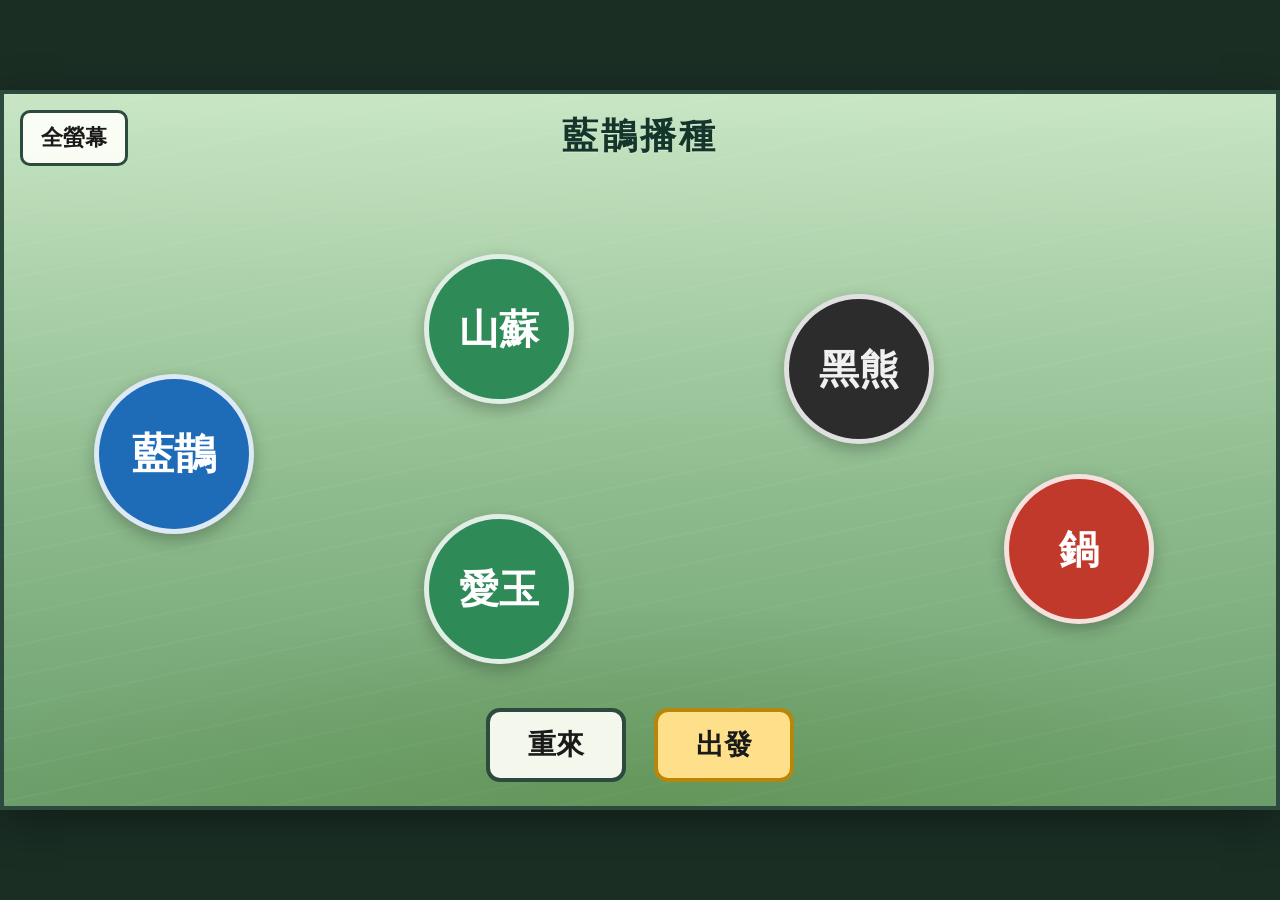
==== site/index.html @ 9787d043 "Add first playable 藍鵲播種 static site and Render deploy plan. Classroom projection game with teacher p" ====
<!DOCTYPE html>
<html lang="zh-Hant">
<head>
  <meta charset="UTF-8" />
  <meta name="viewport" content="width=device-width, initial-scale=1" />
  <title>島嶼餐桌 · 藍鵲播種</title>
  <style>
    :root {
      --bg-top: #c8e6c4;
      --bg-bottom: #8fbc8f;
      --frame: #2d4a3e;
      --magpie: #1e6bb8;
      --plant: #2e8b57;
      --bear: #2c2c2c;
      --pot: #c0392b;
      --ink: #1a1a1a;
      --panel: rgba(255, 255, 248, 0.92);
      --line: #1a3a5c;
    }

    * { box-sizing: border-box; margin: 0; padding: 0; }

    html, body {
      height: 100%;
      background: #1a2e24;
      color: var(--ink);
      font-family: "Microsoft JhengHei", "PingFang TC", "Noto Sans TC", sans-serif;
      overflow: hidden;
      user-select: none;
      -webkit-user-select: none;
    }

    .stage-wrap {
      width: 100vw;
      height: 100vh;
      display: flex;
      align-items: center;
      justify-content: center;
    }

    .stage {
      width: 1280px;
      height: 720px;
      position: relative;
      background: linear-gradient(180deg, var(--bg-top) 0%, var(--bg-bottom) 55%, #6b9e6b 100%);
      border: 4px solid var(--frame);
      box-shadow: 0 12px 40px rgba(0, 0, 0, 0.35);
      transform-origin: center center;
      overflow: hidden;
    }

    .stage::before {
      content: "";
      position: absolute;
      inset: 0;
      background:
        radial-gradient(ellipse 80% 40% at 50% 100%, rgba(90, 140, 70, 0.45), transparent 70%),
        repeating-linear-gradient(
          -12deg,
          transparent,
          transparent 28px,
          rgba(255, 255, 255, 0.04) 28px,
          rgba(255, 255, 255, 0.04) 30px
        );
      pointer-events: none;
    }

    #fullscreen-btn {
      position: absolute;
      top: 16px;
      left: 16px;
      z-index: 5;
      font-size: 22px;
      font-weight: 700;
      padding: 10px 18px;
      border: 3px solid var(--frame);
      border-radius: 10px;
      background: var(--panel);
      color: var(--ink);
      cursor: pointer;
      font-family: inherit;
    }

    #fullscreen-btn:hover { filter: brightness(1.05); }
    #fullscreen-btn:focus-visible { outline: 3px solid var(--magpie); outline-offset: 2px; }

    h1 {
      position: absolute;
      top: 18px;
      left: 0;
      right: 0;
      text-align: center;
      font-size: 36px;
      letter-spacing: 0.08em;
      color: #14352a;
      text-shadow: 0 1px 0 rgba(255, 255, 255, 0.4);
      pointer-events: none;
      z-index: 2;
    }

    #route-svg {
      position: absolute;
      inset: 0;
      width: 100%;
      height: 100%;
      pointer-events: none;
      z-index: 1;
    }

    #route-svg polyline {
      fill: none;
      stroke: var(--line);
      stroke-width: 8;
      stroke-linecap: round;
      stroke-linejoin: round;
      stroke-dasharray: 16 10;
    }

    .node {
      position: absolute;
      z-index: 3;
      width: 150px;
      height: 150px;
      border-radius: 50%;
      border: 5px solid rgba(255, 255, 255, 0.85);
      display: flex;
      align-items: center;
      justify-content: center;
      text-align: center;
      font-size: 40px;
      font-weight: 800;
      color: #fff;
      cursor: pointer;
      box-shadow: 0 6px 16px rgba(0, 0, 0, 0.25);
      transition: transform 0.12s ease, box-shadow 0.12s ease;
    }

    .node:not(.start):hover { transform: scale(1.04); }
    .node.selected {
      box-shadow: 0 0 0 6px rgba(255, 255, 200, 0.95), 0 6px 16px rgba(0, 0, 0, 0.3);
    }
    .node.start {
      cursor: default;
      width: 160px;
      height: 160px;
      font-size: 42px;
      background: var(--magpie);
    }
    .node.plant { background: var(--plant); }
    .node.bear { background: var(--bear); color: #f0f0f0; }
    .node.pot { background: var(--pot); }

    #magpie { left: 90px; top: 280px; }
    #sansu { left: 420px; top: 160px; }
    #aiyu { left: 420px; top: 420px; }
    #bear { left: 780px; top: 200px; }
    #pot { left: 1000px; top: 380px; }

    .controls {
      position: absolute;
      bottom: 24px;
      left: 0;
      right: 0;
      display: flex;
      justify-content: center;
      gap: 28px;
      z-index: 4;
    }

    .controls button {
      font-family: inherit;
      font-size: 28px;
      font-weight: 800;
      padding: 14px 36px;
      border-radius: 14px;
      border: 4px solid var(--frame);
      background: var(--panel);
      color: var(--ink);
      cursor: pointer;
      min-width: 140px;
    }

    .controls button:hover { filter: brightness(1.05); }
    .controls button.primary {
      background: #ffe08a;
      border-color: #b8860b;
    }
    .controls button.hidden { display: none; }

    #message {
      position: absolute;
      left: 80px;
      right: 80px;
      bottom: 110px;
      min-height: 72px;
      padding: 18px 28px;
      background: var(--panel);
      border: 3px solid var(--frame);
      border-radius: 16px;
      font-size: 28px;
      font-weight: 700;
      line-height: 1.45;
      text-align: center;
      z-index: 4;
      display: none;
    }

    #message.visible { display: block; }
    #message.fail { border-color: var(--pot); }
    #message.ok { border-color: var(--plant); }
    #message.hint { border-color: #b8860b; }
  </style>
</head>
<body>
  <div class="stage-wrap">
    <div class="stage" id="stage">
      <button type="button" id="fullscreen-btn" aria-label="全螢幕">全螢幕</button>
      <h1>藍鵲播種</h1>

      <svg id="route-svg" viewBox="0 0 1280 720" preserveAspectRatio="none" aria-hidden="true">
        <polyline id="route-line" points=""></polyline>
      </svg>

      <div class="node start" id="magpie" data-id="magpie" aria-label="藍鵲">藍鵲</div>
      <button type="button" class="node plant" id="sansu" data-id="sansu" aria-label="山蘇">山蘇</button>
      <button type="button" class="node plant" id="aiyu" data-id="aiyu" aria-label="愛玉">愛玉</button>
      <button type="button" class="node bear" id="bear" data-id="bear" aria-label="黑熊">黑熊</button>
      <button type="button" class="node pot" id="pot" data-id="pot" aria-label="鍋">鍋</button>

      <div id="message" role="status" aria-live="polite"></div>

      <div class="controls">
        <button type="button" id="btn-reset">重來</button>
        <button type="button" id="btn-go" class="primary">出發</button>
        <button type="button" id="btn-retry" class="hidden">再試一次</button>
        <button type="button" id="btn-again" class="hidden">再玩一次</button>
      </div>
    </div>
  </div>

  <script>
    (function () {
      var ORDER = ["sansu", "aiyu", "bear", "pot"];
      var LABELS = { sansu: "山蘇", aiyu: "愛玉", bear: "黑熊", pot: "鍋" };
      var FAIL_TEXT =
        "有人以前靠山林生活，打獵有自己的規矩。現在這些動物受保護，遊戲裡不能拿去煮。";
      var OK_TEXT =
        "山蘇可以炒來吃。愛玉果實可以做成愛玉冰。藍鵲是台灣特有的鳥。播種是遊戲。";

      var selected = [];
      var phase = "play"; // play | fail | success | hint

      var stage = document.getElementById("stage");
      var routeLine = document.getElementById("route-line");
      var messageEl = document.getElementById("message");
      var btnReset = document.getElementById("btn-reset");
      var btnGo = document.getElementById("btn-go");
      var btnRetry = document.getElementById("btn-retry");
      var btnAgain = document.getElementById("btn-again");
      var fullscreenBtn = document.getElementById("fullscreen-btn");

      var nodeEls = {
        magpie: document.getElementById("magpie"),
        sansu: document.getElementById("sansu"),
        aiyu: document.getElementById("aiyu"),
        bear: document.getElementById("bear"),
        pot: document.getElementById("pot")
      };

      function scaleStage() {
        var w = window.innerWidth;
        var h = window.innerHeight;
        var s = Math.min(w / 1280, h / 720);
        stage.style.transform = "scale(" + s + ")";
      }

      function centerOf(el) {
        return {
          x: el.offsetLeft + el.offsetWidth / 2,
          y: el.offsetTop + el.offsetHeight / 2
        };
      }

      function drawRoute() {
        var pts = [centerOf(nodeEls.magpie)];
        for (var i = 0; i < selected.length; i++) {
          pts.push(centerOf(nodeEls[selected[i]]));
        }
        var str = pts.map(function (p) { return p.x + "," + p.y; }).join(" ");
        routeLine.setAttribute("points", str);
      }

      function setMessage(text, kind) {
        if (!text) {
          messageEl.className = "";
          messageEl.textContent = "";
          messageEl.classList.remove("visible");
          return;
        }
        messageEl.textContent = text;
        messageEl.className = "visible " + (kind || "");
      }

      function syncButtons() {
        var playing = phase === "play" || phase === "hint";
        btnReset.classList.toggle("hidden", !playing);
        btnGo.classList.toggle("hidden", !playing);
        btnRetry.classList.toggle("hidden", phase !== "fail");
        btnAgain.classList.toggle("hidden", phase !== "success");
      }

      function clearRouteKeepMap() {
        selected = [];
        phase = "play";
        ORDER.forEach(function (id) {
          nodeEls[id].classList.remove("selected");
        });
        setMessage("");
        drawRoute();
        syncButtons();
      }

      function selectNode(id) {
        if (phase !== "play" && phase !== "hint") return;
        if (selected.indexOf(id) !== -1) return;
        selected.push(id);
        nodeEls[id].classList.add("selected");
        if (phase === "hint") {
          phase = "play";
          setMessage("");
        }
        drawRoute();
        syncButtons();
      }

      function launch() {
        if (phase !== "play" && phase !== "hint") return;

        var hasSansu = selected.indexOf("sansu") !== -1;
        var hasAiyu = selected.indexOf("aiyu") !== -1;
        var hasBear = selected.indexOf("bear") !== -1;
        var hasPot = selected.indexOf("pot") !== -1;

        if (!hasSansu || !hasAiyu) {
          var parts = [];
          if (!hasSansu) parts.push("還缺山蘇");
          if (!hasAiyu) parts.push("還缺愛玉");
          phase = "hint";
          setMessage(parts.join("。") + "。", "hint");
          syncButtons();
          return;
        }

        if (hasBear && hasPot) {
          phase = "fail";
          setMessage(FAIL_TEXT, "fail");
          syncButtons();
          return;
        }

        phase = "success";
        setMessage(OK_TEXT, "ok");
        syncButtons();
      }

      ORDER.forEach(function (id) {
        nodeEls[id].addEventListener("click", function () {
          selectNode(id);
        });
      });

      btnReset.addEventListener("click", function () {
        if (phase === "play" || phase === "hint") clearRouteKeepMap();
      });
      btnGo.addEventListener("click", launch);
      btnRetry.addEventListener("click", clearRouteKeepMap);
      btnAgain.addEventListener("click", clearRouteKeepMap);

      fullscreenBtn.addEventListener("click", function () {
        var root = document.documentElement;
        if (!document.fullscreenElement) {
          if (root.requestFullscreen) root.requestFullscreen();
          else if (root.webkitRequestFullscreen) root.webkitRequestFullscreen();
        } else {
          if (document.exitFullscreen) document.exitFullscreen();
          else if (document.webkitExitFullscreen) document.webkitExitFullscreen();
        }
      });

      window.addEventListener("resize", scaleStage);
      scaleStage();
      drawRoute();
      syncButtons();

      // Expose for automated verification
      window.__islandTable = {
        select: selectNode,
        launch: launch,
        reset: clearRouteKeepMap,
        getSelected: function () { return selected.slice(); },
        getPhase: function () { return phase; },
        getMessage: function () { return messageEl.textContent; },
        FAIL_TEXT: FAIL_TEXT,
        OK_TEXT: OK_TEXT
      };
    })();
  </script>
</body>
</html>
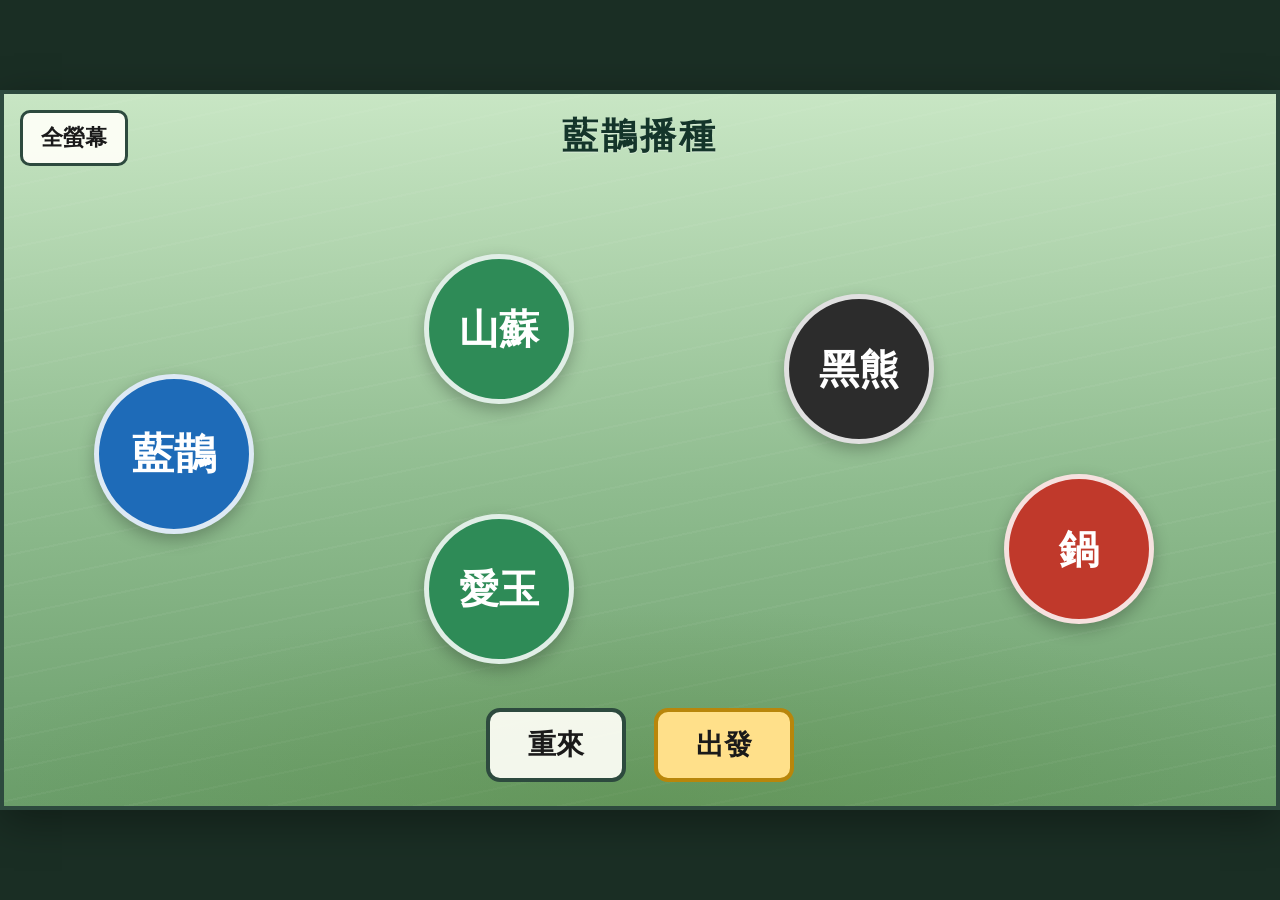
==== commit 4db83397: "Centralize classroom levels in levels.json and add teacher class steps. Co-authored-by: Cursor <curs" ====
--- a/site/index.html
+++ b/site/index.html
@@ -3,229 +3,21 @@
 <head>
   <meta charset="UTF-8" />
   <meta name="viewport" content="width=device-width, initial-scale=1" />
+  <link rel="icon" href="favicon.svg" type="image/svg+xml" />
+  <link rel="stylesheet" href="game.css" />
   <title>島嶼餐桌 · 藍鵲播種</title>
-  <style>
-    :root {
-      --bg-top: #c8e6c4;
-      --bg-bottom: #8fbc8f;
-      --frame: #2d4a3e;
-      --magpie: #1e6bb8;
-      --plant: #2e8b57;
-      --bear: #2c2c2c;
-      --pot: #c0392b;
-      --ink: #1a1a1a;
-      --panel: rgba(255, 255, 248, 0.92);
-      --line: #1a3a5c;
-    }
-
-    * { box-sizing: border-box; margin: 0; padding: 0; }
-
-    html, body {
-      height: 100%;
-      background: #1a2e24;
-      color: var(--ink);
-      font-family: "Microsoft JhengHei", "PingFang TC", "Noto Sans TC", sans-serif;
-      overflow: hidden;
-      user-select: none;
-      -webkit-user-select: none;
-    }
-
-    .stage-wrap {
-      width: 100vw;
-      height: 100vh;
-      display: flex;
-      align-items: center;
-      justify-content: center;
-    }
-
-    .stage {
-      width: 1280px;
-      height: 720px;
-      position: relative;
-      background: linear-gradient(180deg, var(--bg-top) 0%, var(--bg-bottom) 55%, #6b9e6b 100%);
-      border: 4px solid var(--frame);
-      box-shadow: 0 12px 40px rgba(0, 0, 0, 0.35);
-      transform-origin: center center;
-      overflow: hidden;
-    }
-
-    .stage::before {
-      content: "";
-      position: absolute;
-      inset: 0;
-      background:
-        radial-gradient(ellipse 80% 40% at 50% 100%, rgba(90, 140, 70, 0.45), transparent 70%),
-        repeating-linear-gradient(
-          -12deg,
-          transparent,
-          transparent 28px,
-          rgba(255, 255, 255, 0.04) 28px,
-          rgba(255, 255, 255, 0.04) 30px
-        );
-      pointer-events: none;
-    }
-
-    #fullscreen-btn {
-      position: absolute;
-      top: 16px;
-      left: 16px;
-      z-index: 5;
-      font-size: 22px;
-      font-weight: 700;
-      padding: 10px 18px;
-      border: 3px solid var(--frame);
-      border-radius: 10px;
-      background: var(--panel);
-      color: var(--ink);
-      cursor: pointer;
-      font-family: inherit;
-    }
-
-    #fullscreen-btn:hover { filter: brightness(1.05); }
-    #fullscreen-btn:focus-visible { outline: 3px solid var(--magpie); outline-offset: 2px; }
-
-    h1 {
-      position: absolute;
-      top: 18px;
-      left: 0;
-      right: 0;
-      text-align: center;
-      font-size: 36px;
-      letter-spacing: 0.08em;
-      color: #14352a;
-      text-shadow: 0 1px 0 rgba(255, 255, 255, 0.4);
-      pointer-events: none;
-      z-index: 2;
-    }
-
-    #route-svg {
-      position: absolute;
-      inset: 0;
-      width: 100%;
-      height: 100%;
-      pointer-events: none;
-      z-index: 1;
-    }
-
-    #route-svg polyline {
-      fill: none;
-      stroke: var(--line);
-      stroke-width: 8;
-      stroke-linecap: round;
-      stroke-linejoin: round;
-      stroke-dasharray: 16 10;
-    }
-
-    .node {
-      position: absolute;
-      z-index: 3;
-      width: 150px;
-      height: 150px;
-      border-radius: 50%;
-      border: 5px solid rgba(255, 255, 255, 0.85);
-      display: flex;
-      align-items: center;
-      justify-content: center;
-      text-align: center;
-      font-size: 40px;
-      font-weight: 800;
-      color: #fff;
-      cursor: pointer;
-      box-shadow: 0 6px 16px rgba(0, 0, 0, 0.25);
-      transition: transform 0.12s ease, box-shadow 0.12s ease;
-    }
-
-    .node:not(.start):hover { transform: scale(1.04); }
-    .node.selected {
-      box-shadow: 0 0 0 6px rgba(255, 255, 200, 0.95), 0 6px 16px rgba(0, 0, 0, 0.3);
-    }
-    .node.start {
-      cursor: default;
-      width: 160px;
-      height: 160px;
-      font-size: 42px;
-      background: var(--magpie);
-    }
-    .node.plant { background: var(--plant); }
-    .node.bear { background: var(--bear); color: #f0f0f0; }
-    .node.pot { background: var(--pot); }
-
-    #magpie { left: 90px; top: 280px; }
-    #sansu { left: 420px; top: 160px; }
-    #aiyu { left: 420px; top: 420px; }
-    #bear { left: 780px; top: 200px; }
-    #pot { left: 1000px; top: 380px; }
-
-    .controls {
-      position: absolute;
-      bottom: 24px;
-      left: 0;
-      right: 0;
-      display: flex;
-      justify-content: center;
-      gap: 28px;
-      z-index: 4;
-    }
-
-    .controls button {
-      font-family: inherit;
-      font-size: 28px;
-      font-weight: 800;
-      padding: 14px 36px;
-      border-radius: 14px;
-      border: 4px solid var(--frame);
-      background: var(--panel);
-      color: var(--ink);
-      cursor: pointer;
-      min-width: 140px;
-    }
-
-    .controls button:hover { filter: brightness(1.05); }
-    .controls button.primary {
-      background: #ffe08a;
-      border-color: #b8860b;
-    }
-    .controls button.hidden { display: none; }
-
-    #message {
-      position: absolute;
-      left: 80px;
-      right: 80px;
-      bottom: 110px;
-      min-height: 72px;
-      padding: 18px 28px;
-      background: var(--panel);
-      border: 3px solid var(--frame);
-      border-radius: 16px;
-      font-size: 28px;
-      font-weight: 700;
-      line-height: 1.45;
-      text-align: center;
-      z-index: 4;
-      display: none;
-    }
-
-    #message.visible { display: block; }
-    #message.fail { border-color: var(--pot); }
-    #message.ok { border-color: var(--plant); }
-    #message.hint { border-color: #b8860b; }
-  </style>
 </head>
-<body>
+<body data-level-id="root">
   <div class="stage-wrap">
     <div class="stage" id="stage">
       <button type="button" id="fullscreen-btn" aria-label="全螢幕">全螢幕</button>
-      <h1>藍鵲播種</h1>
+      <h1 id="level-title">藍鵲播種</h1>
 
       <svg id="route-svg" viewBox="0 0 1280 720" preserveAspectRatio="none" aria-hidden="true">
         <polyline id="route-line" points=""></polyline>
       </svg>
 
-      <div class="node start" id="magpie" data-id="magpie" aria-label="藍鵲">藍鵲</div>
-      <button type="button" class="node plant" id="sansu" data-id="sansu" aria-label="山蘇">山蘇</button>
-      <button type="button" class="node plant" id="aiyu" data-id="aiyu" aria-label="愛玉">愛玉</button>
-      <button type="button" class="node bear" id="bear" data-id="bear" aria-label="黑熊">黑熊</button>
-      <button type="button" class="node pot" id="pot" data-id="pot" aria-label="鍋">鍋</button>
+      <div id="nodes"></div>
 
       <div id="message" role="status" aria-live="polite"></div>
 
@@ -237,173 +29,6 @@
       </div>
     </div>
   </div>
-
-  <script>
-    (function () {
-      var ORDER = ["sansu", "aiyu", "bear", "pot"];
-      var LABELS = { sansu: "山蘇", aiyu: "愛玉", bear: "黑熊", pot: "鍋" };
-      var FAIL_TEXT =
-        "有人以前靠山林生活，打獵有自己的規矩。現在這些動物受保護，遊戲裡不能拿去煮。";
-      var OK_TEXT =
-        "山蘇可以炒來吃。愛玉果實可以做成愛玉冰。藍鵲是台灣特有的鳥。播種是遊戲。";
-
-      var selected = [];
-      var phase = "play"; // play | fail | success | hint
-
-      var stage = document.getElementById("stage");
-      var routeLine = document.getElementById("route-line");
-      var messageEl = document.getElementById("message");
-      var btnReset = document.getElementById("btn-reset");
-      var btnGo = document.getElementById("btn-go");
-      var btnRetry = document.getElementById("btn-retry");
-      var btnAgain = document.getElementById("btn-again");
-      var fullscreenBtn = document.getElementById("fullscreen-btn");
-
-      var nodeEls = {
-        magpie: document.getElementById("magpie"),
-        sansu: document.getElementById("sansu"),
-        aiyu: document.getElementById("aiyu"),
-        bear: document.getElementById("bear"),
-        pot: document.getElementById("pot")
-      };
-
-      function scaleStage() {
-        var w = window.innerWidth;
-        var h = window.innerHeight;
-        var s = Math.min(w / 1280, h / 720);
-        stage.style.transform = "scale(" + s + ")";
-      }
-
-      function centerOf(el) {
-        return {
-          x: el.offsetLeft + el.offsetWidth / 2,
-          y: el.offsetTop + el.offsetHeight / 2
-        };
-      }
-
-      function drawRoute() {
-        var pts = [centerOf(nodeEls.magpie)];
-        for (var i = 0; i < selected.length; i++) {
-          pts.push(centerOf(nodeEls[selected[i]]));
-        }
-        var str = pts.map(function (p) { return p.x + "," + p.y; }).join(" ");
-        routeLine.setAttribute("points", str);
-      }
-
-      function setMessage(text, kind) {
-        if (!text) {
-          messageEl.className = "";
-          messageEl.textContent = "";
-          messageEl.classList.remove("visible");
-          return;
-        }
-        messageEl.textContent = text;
-        messageEl.className = "visible " + (kind || "");
-      }
-
-      function syncButtons() {
-        var playing = phase === "play" || phase === "hint";
-        btnReset.classList.toggle("hidden", !playing);
-        btnGo.classList.toggle("hidden", !playing);
-        btnRetry.classList.toggle("hidden", phase !== "fail");
-        btnAgain.classList.toggle("hidden", phase !== "success");
-      }
-
-      function clearRouteKeepMap() {
-        selected = [];
-        phase = "play";
-        ORDER.forEach(function (id) {
-          nodeEls[id].classList.remove("selected");
-        });
-        setMessage("");
-        drawRoute();
-        syncButtons();
-      }
-
-      function selectNode(id) {
-        if (phase !== "play" && phase !== "hint") return;
-        if (selected.indexOf(id) !== -1) return;
-        selected.push(id);
-        nodeEls[id].classList.add("selected");
-        if (phase === "hint") {
-          phase = "play";
-          setMessage("");
-        }
-        drawRoute();
-        syncButtons();
-      }
-
-      function launch() {
-        if (phase !== "play" && phase !== "hint") return;
-
-        var hasSansu = selected.indexOf("sansu") !== -1;
-        var hasAiyu = selected.indexOf("aiyu") !== -1;
-        var hasBear = selected.indexOf("bear") !== -1;
-        var hasPot = selected.indexOf("pot") !== -1;
-
-        if (!hasSansu || !hasAiyu) {
-          var parts = [];
-          if (!hasSansu) parts.push("還缺山蘇");
-          if (!hasAiyu) parts.push("還缺愛玉");
-          phase = "hint";
-          setMessage(parts.join("。") + "。", "hint");
-          syncButtons();
-          return;
-        }
-
-        if (hasBear && hasPot) {
-          phase = "fail";
-          setMessage(FAIL_TEXT, "fail");
-          syncButtons();
-          return;
-        }
-
-        phase = "success";
-        setMessage(OK_TEXT, "ok");
-        syncButtons();
-      }
-
-      ORDER.forEach(function (id) {
-        nodeEls[id].addEventListener("click", function () {
-          selectNode(id);
-        });
-      });
-
-      btnReset.addEventListener("click", function () {
-        if (phase === "play" || phase === "hint") clearRouteKeepMap();
-      });
-      btnGo.addEventListener("click", launch);
-      btnRetry.addEventListener("click", clearRouteKeepMap);
-      btnAgain.addEventListener("click", clearRouteKeepMap);
-
-      fullscreenBtn.addEventListener("click", function () {
-        var root = document.documentElement;
-        if (!document.fullscreenElement) {
-          if (root.requestFullscreen) root.requestFullscreen();
-          else if (root.webkitRequestFullscreen) root.webkitRequestFullscreen();
-        } else {
-          if (document.exitFullscreen) document.exitFullscreen();
-          else if (document.webkitExitFullscreen) document.webkitExitFullscreen();
-        }
-      });
-
-      window.addEventListener("resize", scaleStage);
-      scaleStage();
-      drawRoute();
-      syncButtons();
-
-      // Expose for automated verification
-      window.__islandTable = {
-        select: selectNode,
-        launch: launch,
-        reset: clearRouteKeepMap,
-        getSelected: function () { return selected.slice(); },
-        getPhase: function () { return phase; },
-        getMessage: function () { return messageEl.textContent; },
-        FAIL_TEXT: FAIL_TEXT,
-        OK_TEXT: OK_TEXT
-      };
-    })();
-  </script>
+  <script src="game.js"></script>
 </body>
 </html>
--- a/site/game.css
+++ b/site/game.css
@@ -0,0 +1,226 @@
+:root {
+  --bg-top: #c8e6c4;
+  --bg-bottom: #8fbc8f;
+  --frame: #2d4a3e;
+  --ink: #1a1a1a;
+  --panel: rgba(255, 255, 248, 0.92);
+  --line: #1a3a5c;
+  --plant: #2e8b57;
+  --wrong: #8b5a2b;
+  --pot: #c0392b;
+}
+
+* { box-sizing: border-box; margin: 0; padding: 0; }
+
+html, body {
+  height: 100%;
+  background: #1a2e24;
+  color: var(--ink);
+  font-family: "Microsoft JhengHei", "PingFang TC", "Noto Sans TC", sans-serif;
+  overflow: hidden;
+  user-select: none;
+  -webkit-user-select: none;
+}
+
+.stage-wrap {
+  width: 100vw;
+  height: 100vh;
+  display: flex;
+  align-items: center;
+  justify-content: center;
+}
+
+.stage {
+  width: 1280px;
+  height: 720px;
+  position: relative;
+  background: linear-gradient(180deg, var(--bg-top) 0%, var(--bg-bottom) 55%, #6b9e6b 100%);
+  border: 4px solid var(--frame);
+  box-shadow: 0 12px 40px rgba(0, 0, 0, 0.35);
+  transform-origin: center center;
+  overflow: hidden;
+}
+
+.stage::before {
+  content: "";
+  position: absolute;
+  inset: 0;
+  background:
+    radial-gradient(ellipse 80% 40% at 50% 100%, rgba(90, 140, 70, 0.45), transparent 70%),
+    repeating-linear-gradient(
+      -12deg,
+      transparent,
+      transparent 28px,
+      rgba(255, 255, 255, 0.04) 28px,
+      rgba(255, 255, 255, 0.04) 30px
+    );
+  pointer-events: none;
+}
+
+#fullscreen-btn {
+  position: absolute;
+  top: 16px;
+  left: 16px;
+  z-index: 5;
+  font-size: 22px;
+  font-weight: 700;
+  padding: 10px 18px;
+  border: 3px solid var(--frame);
+  border-radius: 10px;
+  background: var(--panel);
+  color: var(--ink);
+  cursor: pointer;
+  font-family: inherit;
+}
+
+#fullscreen-btn:hover { filter: brightness(1.05); }
+#fullscreen-btn:focus-visible { outline: 3px solid #1e6bb8; outline-offset: 2px; }
+
+h1 {
+  position: absolute;
+  top: 18px;
+  left: 0;
+  right: 0;
+  text-align: center;
+  font-size: 36px;
+  letter-spacing: 0.08em;
+  color: #14352a;
+  text-shadow: 0 1px 0 rgba(255, 255, 255, 0.4);
+  pointer-events: none;
+  z-index: 2;
+}
+
+#route-svg {
+  position: absolute;
+  inset: 0;
+  width: 100%;
+  height: 100%;
+  pointer-events: none;
+  z-index: 1;
+}
+
+#route-svg polyline {
+  fill: none;
+  stroke: var(--line);
+  stroke-width: 8;
+  stroke-linecap: round;
+  stroke-linejoin: round;
+  stroke-dasharray: 16 10;
+}
+
+.node {
+  position: absolute;
+  z-index: 3;
+  width: 150px;
+  height: 150px;
+  border-radius: 50%;
+  border: 5px solid rgba(255, 255, 255, 0.85);
+  display: flex;
+  align-items: center;
+  justify-content: center;
+  text-align: center;
+  font-size: 40px;
+  font-weight: 800;
+  color: #fff;
+  cursor: pointer;
+  box-shadow: 0 6px 16px rgba(0, 0, 0, 0.25);
+  transition: transform 0.12s ease, box-shadow 0.12s ease;
+  white-space: nowrap;
+  line-height: 1.2;
+  padding: 8px 12px;
+}
+
+.node:not(.start):hover { transform: scale(1.04); }
+.node.selected {
+  box-shadow: 0 0 0 6px rgba(255, 255, 200, 0.95), 0 6px 16px rgba(0, 0, 0, 0.3);
+}
+.node.start {
+  cursor: default;
+}
+
+.node.shake {
+  animation: shake-once 0.45s ease;
+}
+@keyframes shake-once {
+  0%, 100% { transform: translateX(0); }
+  20% { transform: translateX(-10px); }
+  40% { transform: translateX(10px); }
+  60% { transform: translateX(-7px); }
+  80% { transform: translateX(7px); }
+}
+.node.bright {
+  filter: brightness(1.35);
+  box-shadow: 0 0 0 6px rgba(255, 255, 180, 0.95), 0 8px 24px rgba(46, 139, 87, 0.5);
+}
+
+.fx-dot {
+  position: absolute;
+  width: 18px;
+  height: 18px;
+  margin-left: -9px;
+  margin-top: -9px;
+  border-radius: 50%;
+  background: #4a2f14;
+  box-shadow: 0 1px 4px rgba(0, 0, 0, 0.35);
+  z-index: 6;
+  pointer-events: none;
+  transition: left 0.75s ease, top 0.75s ease;
+}
+.fx-dot.pollen {
+  background: #c9a227;
+}
+
+.controls {
+  position: absolute;
+  bottom: 24px;
+  left: 0;
+  right: 0;
+  display: flex;
+  justify-content: center;
+  gap: 28px;
+  z-index: 4;
+}
+
+.controls button {
+  font-family: inherit;
+  font-size: 28px;
+  font-weight: 800;
+  padding: 14px 36px;
+  border-radius: 14px;
+  border: 4px solid var(--frame);
+  background: var(--panel);
+  color: var(--ink);
+  cursor: pointer;
+  min-width: 140px;
+}
+
+.controls button:hover { filter: brightness(1.05); }
+.controls button.primary {
+  background: #ffe08a;
+  border-color: #b8860b;
+}
+.controls button.hidden { display: none; }
+
+#message {
+  position: absolute;
+  left: 80px;
+  right: 80px;
+  bottom: 110px;
+  min-height: 72px;
+  padding: 18px 28px;
+  background: var(--panel);
+  border: 3px solid var(--frame);
+  border-radius: 16px;
+  font-size: 28px;
+  font-weight: 700;
+  line-height: 1.45;
+  text-align: center;
+  z-index: 4;
+  display: none;
+}
+
+#message.visible { display: block; }
+#message.fail { border-color: var(--pot); }
+#message.ok { border-color: var(--plant); }
+#message.hint { border-color: #b8860b; }
+#message .msg-line + .msg-line { margin-top: 0.35em; }
